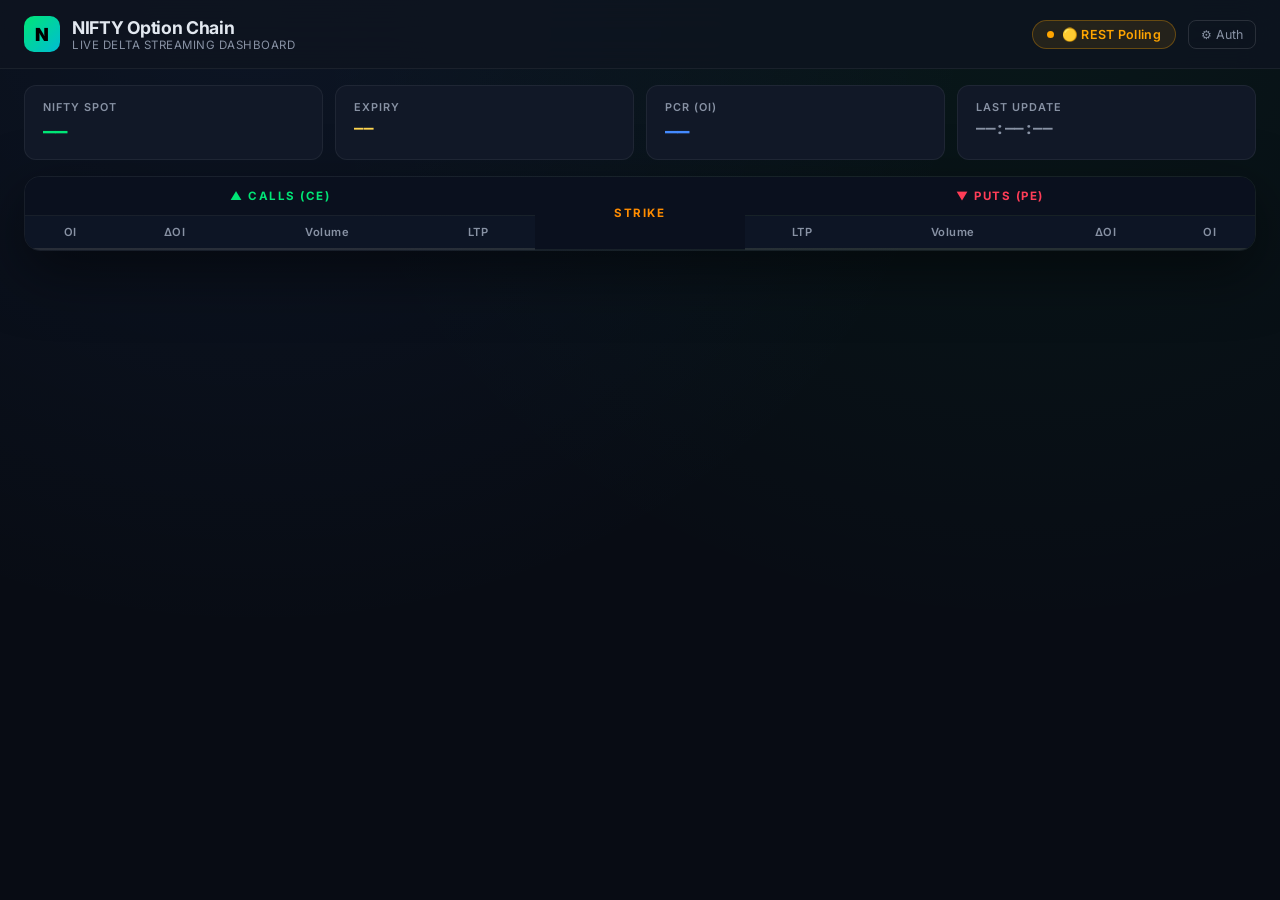
==== templates/index.html @ 551e1039 "ui: ATM row solid white background with black text" ====
<!DOCTYPE html>
<html lang="en">
<head>
<meta charset="UTF-8">
<meta name="viewport" content="width=device-width, initial-scale=1.0">
<meta http-equiv="Cache-Control" content="no-store, no-cache, must-revalidate, max-age=0">
<meta http-equiv="Pragma" content="no-cache">
<meta http-equiv="Expires" content="0">
<title>NIFTY Option Chain — Live Dashboard</title>
<meta name="description" content="Real-time NIFTY Option Chain dashboard with WebSocket streaming, delta OI, LTP and signal analysis.">

<link rel="preconnect" href="https://fonts.googleapis.com">
<link rel="preconnect" href="https://fonts.gstatic.com" crossorigin>
<link href="https://fonts.googleapis.com/css2?family=Inter:wght@300;400;500;600;700;800;900&family=JetBrains+Mono:wght@400;600&display=swap" rel="stylesheet">

<style>
:root {
    --bg-primary: #080c14;
    --bg-secondary: #0e1420;
    --bg-card: #111827;
    --bg-card-hover: #1a2235;
    --border: rgba(255,255,255,0.06);
    --border-bright: rgba(255,255,255,0.12);
    --green: #00e676;
    --green-dim: rgba(0,230,118,0.15);
    --red: #ff3d57;
    --red-dim: rgba(255,61,87,0.15);
    --orange: #ff8c00;
    --yellow: #ffd54f;
    --blue: #448aff;
    --purple: #ce93d8;
    --text-primary: #e2e8f0;
    --text-secondary: #8892a4;
    --text-muted: #4a5568;
    --atm-glow: rgba(255,214,0,0.25);
    --font-mono: 'JetBrains Mono', monospace;
}

* { box-sizing: border-box; margin: 0; padding: 0; }

body {
    background-color: var(--bg-primary);
    background-image:
        radial-gradient(ellipse at 20% 0%, rgba(68,138,255,0.07) 0%, transparent 50%),
        radial-gradient(ellipse at 80% 0%, rgba(0,230,118,0.05) 0%, transparent 50%);
    color: var(--text-primary);
    font-family: 'Inter', sans-serif;
    min-height: 100vh;
    padding: 0 0 40px 0;
}

/* ─── HEADER ─────────────────────────────────── */
.header {
    display: flex;
    align-items: center;
    justify-content: space-between;
    padding: 16px 24px;
    background: rgba(14,20,32,0.9);
    backdrop-filter: blur(20px);
    border-bottom: 1px solid var(--border);
    position: sticky;
    top: 0;
    z-index: 100;
}

.header-brand {
    display: flex;
    align-items: center;
    gap: 12px;
}

.header-logo {
    width: 36px;
    height: 36px;
    background: linear-gradient(135deg, var(--green), #00bcd4);
    border-radius: 10px;
    display: flex;
    align-items: center;
    justify-content: center;
    font-size: 18px;
    font-weight: 900;
    color: #000;
}

.header-title {
    font-size: 1.1rem;
    font-weight: 700;
    color: var(--text-primary);
    letter-spacing: -0.3px;
}

.header-subtitle {
    font-size: 0.72rem;
    color: var(--text-secondary);
    font-weight: 400;
    letter-spacing: 0.5px;
    text-transform: uppercase;
}

/* WS Status Pill */
.ws-status {
    display: flex;
    align-items: center;
    gap: 8px;
    padding: 6px 14px;
    border-radius: 100px;
    font-size: 0.78rem;
    font-weight: 600;
    letter-spacing: 0.3px;
    transition: all 0.4s ease;
}
.ws-status.live {
    background: rgba(0,230,118,0.1);
    border: 1px solid rgba(0,230,118,0.3);
    color: var(--green);
}
.ws-status.polling {
    background: rgba(255,165,0,0.1);
    border: 1px solid rgba(255,165,0,0.3);
    color: #ffa500;
}
.ws-status.offline {
    background: rgba(255,61,87,0.1);
    border: 1px solid rgba(255,61,87,0.3);
    color: var(--red);
}

.ws-dot {
    width: 7px;
    height: 7px;
    border-radius: 50%;
    background: currentColor;
}
.ws-status.live .ws-dot {
    animation: pulse-dot 1.5s ease infinite;
}
@keyframes pulse-dot {
    0%, 100% { opacity: 1; transform: scale(1); }
    50% { opacity: 0.4; transform: scale(0.7); }
}

.header-auth-link {
    font-size: 0.78rem;
    color: var(--text-secondary);
    text-decoration: none;
    padding: 6px 12px;
    border: 1px solid var(--border-bright);
    border-radius: 8px;
    transition: all 0.2s;
}
.header-auth-link:hover { color: var(--green); border-color: var(--green); }

/* ─── AUTH WARNING ───────────────────────────── */
.auth-notice {
    display: none;
    margin: 12px 24px;
    padding: 12px 18px;
    background: rgba(255,61,87,0.08);
    border: 1px solid rgba(255,61,87,0.25);
    border-radius: 10px;
    font-size: 0.85rem;
    color: var(--red);
    text-align: center;
}
.auth-notice a { color: var(--red); font-weight: 700; }

/* ─── BANNER ─────────────────────────────────── */
.banner {
    display: grid;
    grid-template-columns: repeat(auto-fit, minmax(140px, 1fr));
    gap: 12px;
    padding: 16px 24px;
}

.banner-card {
    background: var(--bg-card);
    border: 1px solid var(--border);
    border-radius: 12px;
    padding: 14px 18px;
    display: flex;
    flex-direction: column;
    gap: 4px;
    transition: border-color 0.3s;
}
.banner-card:hover { border-color: var(--border-bright); }

.banner-label {
    font-size: 0.68rem;
    font-weight: 600;
    text-transform: uppercase;
    letter-spacing: 1px;
    color: var(--text-secondary);
}

.banner-value {
    font-size: 1.3rem;
    font-weight: 700;
    font-family: var(--font-mono);
    letter-spacing: -0.5px;
    transition: color 0.3s;
}

.banner-card.spot .banner-value { color: var(--green); }
.banner-card.expiry .banner-value { color: var(--yellow); font-size: 1rem; }
.banner-card.time .banner-value { color: var(--text-secondary); font-size: 1rem; }
.banner-card.pcr .banner-value { color: var(--blue); }
.banner-card.pcr.bullish .banner-value { color: var(--green); }
.banner-card.pcr.bearish .banner-value { color: var(--red); }

/* ─── TABLE WRAPPER ──────────────────────────── */
.table-wrapper {
    margin: 0 24px;
    border-radius: 16px;
    overflow: hidden;
    border: 1px solid var(--border);
    box-shadow: 0 20px 60px rgba(0,0,0,0.5);
    overflow-x: auto;
}

table {
    width: 100%;
    border-collapse: collapse;
    min-width: 680px;
}

/* Sticky header */
thead {
    position: sticky;
    top: 69px;
    z-index: 50;
}

thead tr:first-child th {
    background: #0a101e;
    padding: 12px 8px;
    font-size: 0.72rem;
    font-weight: 700;
    text-transform: uppercase;
    letter-spacing: 1.5px;
    border-bottom: 1px solid var(--border);
}

thead tr:first-child th:first-child { color: var(--green); }
thead tr:first-child th:last-child  { color: var(--red); }
thead tr:first-child th.center-head { color: var(--orange); }

thead tr:last-child th {
    background: #0d1525;
    padding: 9px 8px;
    font-size: 0.7rem;
    font-weight: 600;
    color: var(--text-secondary);
    letter-spacing: 0.5px;
    border-bottom: 2px solid var(--border-bright);
}

tbody tr {
    transition: background 0.15s;
}

tbody tr:hover td {
    background: rgba(255,255,255,0.025) !important;
}

td {
    padding: 9px 8px;
    text-align: center;
    font-size: 0.82rem;
    font-family: var(--font-mono);
    border-bottom: 1px solid rgba(255,255,255,0.03);
    transition: background 0.3s, color 0.3s;
}

/* ─── ITM / OTM ──────────────────────────────── */
.itm { background-color: rgba(255,243,176,0.07); color: #e8dfa0; }
.otm { background-color: transparent; color: var(--text-secondary); }

/* ─── STRIKE COLUMN ──────────────────────────── */
.strike {
    background: linear-gradient(135deg, rgba(255,140,0,0.2), rgba(255,140,0,0.08)) !important;
    color: var(--orange) !important;
    font-weight: 700 !important;
    font-size: 0.85rem !important;
    border-left: 1px solid rgba(255,140,0,0.3) !important;
    border-right: 1px solid rgba(255,140,0,0.3) !important;
    letter-spacing: 0.3px;
}

/* --- ATM ROW ---------------------------------------- */
tr.atm td {
    background: #ffffff !important;
    color: #000000 !important;
    font-weight: 700 !important;
    border-top: 2px solid #dddddd !important;
    border-bottom: 2px solid #dddddd !important;
}
tr.atm .strike {
    background: #ffffff !important;
    color: #000000 !important;
    font-weight: 900 !important;
    border-left: 2px solid #aaaaaa !important;
    border-right: 2px solid #aaaaaa !important;
}
tr.atm .ltp-ce { color: #007a3d !important; }
tr.atm .ltp-pe { color: #cc0000 !important; }
tr.atm .oi-up  { color: #007a3d !important; }
tr.atm .oi-down { color: #cc0000 !important; }


/* ─── RESISTANCE / SUPPORT ───────────────────── */
.resistance {
    background: linear-gradient(135deg, rgba(255,61,87,0.3), rgba(255,61,87,0.1)) !important;
    color: #ff6b7a !important;
    font-weight: 700 !important;
}

.support {
    background: linear-gradient(135deg, rgba(0,230,118,0.3), rgba(0,230,118,0.1)) !important;
    color: #4dffab !important;
    font-weight: 700 !important;
}

/* ─── LTP COLORS ─────────────────────────────── */
.ltp-ce { color: var(--green) !important; font-weight: 700 !important; }
.ltp-pe { color: var(--red)   !important; font-weight: 700 !important; }

/* ─── ΔOI ARROWS ─────────────────────────────── */
.oi-up   { color: var(--green); }
.oi-down { color: var(--red); }
.oi-flat { color: var(--text-muted); }

/* ─── FLASH ANIMATION ────────────────────────── */
@keyframes flash-green {
    0%   { background-color: rgba(0,230,118,0.35); }
    100% { background-color: transparent; }
}
@keyframes flash-red {
    0%   { background-color: rgba(255,61,87,0.35); }
    100% { background-color: transparent; }
}
.flash-up   { animation: flash-green 0.6s ease-out; }
.flash-down { animation: flash-red   0.6s ease-out; }

/* ─── MOBILE ─────────────────────────────────── */
@media (max-width: 768px) {
    .header { padding: 12px 16px; }
    .banner { padding: 12px 16px; gap: 8px; grid-template-columns: repeat(2, 1fr); }
    .table-wrapper { margin: 0 8px; border-radius: 10px; }
    .banner-value { font-size: 1.1rem; }
    td, th { padding: 7px 5px; font-size: 0.75rem; }
}

@media (max-width: 480px) {
    .header-subtitle { display: none; }
    .banner { grid-template-columns: repeat(2, 1fr); }
    .banner-card.time { display: none; }
}
</style>
</head>
<body>

<!-- ─── HEADER ─────────────────────────────────── -->
<header class="header">
    <div class="header-brand">
        <div class="header-logo">N</div>
        <div>
            <div class="header-title">NIFTY Option Chain</div>
            <div class="header-subtitle">Live Delta Streaming Dashboard</div>
        </div>
    </div>

    <div style="display:flex; align-items:center; gap:12px; flex-wrap:wrap;">
        <div class="ws-status offline" id="wsStatusPill">
            <div class="ws-dot"></div>
            <span id="wsStatusText">Connecting…</span>
        </div>
        <a href="/auth" class="header-auth-link" id="authLink">⚙ Auth</a>
    </div>
</header>

<!-- ─── AUTH WARNING ───────────────────────────── -->
<div class="auth-notice" id="authWarning">
    ⚠ Engine is <strong>Idle / Unauthorized</strong>. &nbsp;
    <a href="/auth">Click here to authenticate →</a>
</div>

<!-- ─── BANNER ─────────────────────────────────── -->
<div class="banner">
    <div class="banner-card spot">
        <div class="banner-label">NIFTY Spot</div>
        <div class="banner-value" id="spotPrice">——</div>
    </div>
    <div class="banner-card expiry">
        <div class="banner-label">Expiry</div>
        <div class="banner-value" id="expiryDate">——</div>
    </div>
    <div class="banner-card pcr" id="pcrCard">
        <div class="banner-label">PCR (OI)</div>
        <div class="banner-value" id="pcrValue">——</div>
    </div>
    <div class="banner-card time">
        <div class="banner-label">Last Update</div>
        <div class="banner-value" id="lastUpdated">——:——:——</div>
    </div>
</div>

<!-- ─── TABLE ─────────────────────────────────── -->
<div class="table-wrapper">
    <table id="optionTable">
        <thead>
            <tr>
                <th colspan="4">▲ CALLS (CE)</th>
                <th rowspan="2" class="center-head" style="vertical-align:middle;">STRIKE</th>
                <th colspan="4">▼ PUTS (PE)</th>
            </tr>
            <tr>
                <th>OI</th>
                <th>ΔOI</th>
                <th>Volume</th>
                <th>LTP</th>
                <th>LTP</th>
                <th>Volume</th>
                <th>ΔOI</th>
                <th>OI</th>
            </tr>
        </thead>
        <tbody></tbody>
    </table>
</div>

<script>
// ────────────────────────────────────────────────
// STATE
// ────────────────────────────────────────────────
let lastTimestamp  = null;
let retryCount     = 0;
let updateInterval = null;
let ws             = null;
let isWsConnected  = false;
let expectedSeqId  = null;

// Previous OI values for flash direction detection
const prevOiMap = {};

// ────────────────────────────────────────────────
// WS STATUS PILL
// ────────────────────────────────────────────────
function setWsStatus(mode) {
    const pill = document.getElementById('wsStatusPill');
    const text = document.getElementById('wsStatusText');
    pill.className = 'ws-status ' + mode;
    if (mode === 'live')    text.textContent = '🟢 Live Stream';
    if (mode === 'polling') text.textContent = '🟡 REST Polling';
    if (mode === 'offline') text.textContent = '🔴 Reconnecting…';
}

// ────────────────────────────────────────────────
// PCR CALCULATOR
// ────────────────────────────────────────────────
function updatePCR(data) {
    let totalCE_OI = 0, totalPE_OI = 0;
    data.forEach(row => {
        if (row.CE && row.CE.oi) totalCE_OI += row.CE.oi;
        if (row.PE && row.PE.oi) totalPE_OI += row.PE.oi;
    });
    const card = document.getElementById('pcrCard');
    const el   = document.getElementById('pcrValue');
    if (totalCE_OI === 0) { el.textContent = '——'; return; }
    const pcr = (totalPE_OI / totalCE_OI).toFixed(2);
    el.textContent = pcr;
    card.classList.remove('bullish', 'bearish');
    if (pcr > 1.2)      card.classList.add('bullish');
    else if (pcr < 0.8) card.classList.add('bearish');
}

// ────────────────────────────────────────────────
// WS ENGINE
// ────────────────────────────────────────────────
function connectWebSocket() {
    const protocol = location.protocol === 'https:' ? 'wss:' : 'ws:';
    ws = new WebSocket(`${protocol}//${location.host}/ws/option-chain`);

    ws.onopen = () => {
        console.log('🟢 WebSocket Connected');
        isWsConnected = true;
        setWsStatus('live');
        document.getElementById('authWarning').style.display = 'none';
        if (updateInterval) { clearInterval(updateInterval); updateInterval = null; }
    };

    ws.onmessage = (event) => {
        const msg = JSON.parse(event.data);

        if (msg.spot_price) document.getElementById('spotPrice').textContent = Number(msg.spot_price).toLocaleString('en-IN', {minimumFractionDigits: 2, maximumFractionDigits: 2});
        if (msg.expiry)     document.getElementById('expiryDate').textContent = msg.expiry;
        if (msg.timestamp)  document.getElementById('lastUpdated').textContent = msg.timestamp;

        if (msg.type === 'FULL') {
            expectedSeqId = (msg.seq_id || 0) + 1;
            updateTable(msg.chain, msg.atm_strike);
            updatePCR(msg.chain);
            lastTimestamp = msg.timestamp;
            document.getElementById('authWarning').style.display = 'none';
        }
        else if (msg.type === 'DELTA') {
            const targetSeq = msg.seq_id;
            if (expectedSeqId !== null && targetSeq !== expectedSeqId) {
                console.warn(`[DESYNC] expected ${expectedSeqId} got ${targetSeq} — syncing`);
                ws.send('REQUEST_SYNC');
                return;
            }
            expectedSeqId = targetSeq + 1;
            if (!msg.chain_updates) return;

            Object.keys(msg.chain_updates).forEach(strike => {
                const ch = msg.chain_updates[strike];
                patchDeltaRow(strike, ch.CE, ch.PE);
            });
            lastTimestamp = msg.timestamp;
            if (msg.atm_strike) enforceAtmStyling(msg.atm_strike);
        }
    };

    ws.onclose = () => {
        if (isWsConnected) console.log('🔴 WebSocket dropped — falling back to REST');
        isWsConnected = false;
        setWsStatus('offline');
        setTimeout(connectWebSocket, 3000);
        if (!updateInterval) {
            setWsStatus('polling');
            updateInterval = setInterval(loadDataREST, 5000);
        }
    };

    ws.onerror = () => ws.close();
}

// ────────────────────────────────────────────────
// REST FALLBACK
// ────────────────────────────────────────────────
async function loadDataREST() {
    if (isWsConnected) return;
    try {
        const res = await fetch('/api/option-chain?symbol=NIFTY');
        if (res.status === 401) { location.href = '/auth'; return; }
        if (!res.ok) throw new Error('Network Error');

        const json = await res.json();
        if (!json.success) {
            document.getElementById('authWarning').style.display = 'block';
            return;
        }
        document.getElementById('authWarning').style.display = 'none';
        retryCount = 0;

        if (lastTimestamp === json.timestamp && json.timestamp) return;
        lastTimestamp = json.timestamp;

        document.getElementById('spotPrice').textContent  = Number(json.spot_price || 0).toLocaleString('en-IN', {minimumFractionDigits: 2, maximumFractionDigits: 2});
        document.getElementById('expiryDate').textContent = json.expiry   || '——';
        document.getElementById('lastUpdated').textContent= json.timestamp|| '——';

        updateTable(json.chain, json.atm_strike);
        updatePCR(json.chain);
    } catch (err) {
        console.error('REST fetch error:', err);
        retryCount++;
        setTimeout(loadDataREST, Math.min(retryCount * 2000, 10000));
    }
}

// ────────────────────────────────────────────────
// HELPERS
// ────────────────────────────────────────────────
const fmt = n => (n != null && n !== undefined)
    ? Number(n).toLocaleString('en-IN')
    : '—';

function fmtOI(val, prevVal, tdEl) {
    if (val == null) return { text: '—', cls: '' };
    const text = fmt(val);
    let cls = 'oi-flat';
    if (prevVal != null) {
        if (val > prevVal) cls = 'oi-up';
        if (val < prevVal) cls = 'oi-down';
    }
    return { text, cls };
}

function fmtDeltaOI(val) {
    if (val == null) return { text: '—', cls: '' };
    const abs  = fmt(Math.abs(val));
    if (val > 0) return { text: '▲ ' + abs, cls: 'oi-up' };
    if (val < 0) return { text: '▼ ' + abs, cls: 'oi-down' };
    return { text: '— ' + abs, cls: 'oi-flat' };
}

function flashCell(td, direction) {
    td.classList.remove('flash-up', 'flash-down');
    void td.offsetWidth; // reflow
    td.classList.add(direction === 'up' ? 'flash-up' : 'flash-down');
}

// ────────────────────────────────────────────────
// DELTA PATCH (no full reflow)
// ────────────────────────────────────────────────
function patchDeltaRow(strike, ceData, peData) {
    const tbody = document.querySelector('#optionTable tbody');
    const tr    = tbody.querySelector(`tr[data-strike='${strike}']`);
    if (!tr) return;

    const tds = tr.querySelectorAll('td');
    const key  = strike;

    const setCell = (idx, text, extraCls, flashDir) => {
        const td = tds[idx];
        if (!td) return;
        if (td.textContent !== text) {
            td.textContent = text;
            if (extraCls !== undefined) td.className = extraCls;
            if (flashDir) flashCell(td, flashDir);
        }
    };

    if (ceData) {
        const prevOI = prevOiMap[key + '_CE'];
        if (ceData.oi != null) {
            const { text, cls } = fmtOI(ceData.oi, prevOI);
            setCell(0, text, cls, ceData.oi > prevOI ? 'up' : ceData.oi < prevOI ? 'down' : null);
            prevOiMap[key + '_CE'] = ceData.oi;
        }
        if (ceData.intraday_oi_change !== undefined) {
            const { text, cls } = fmtDeltaOI(ceData.intraday_oi_change);
            setCell(1, text, cls);
        }
        if (ceData.volume != null) setCell(2, fmt(ceData.volume));
        if (ceData.ltp    != null) {
            const prevLtp = prevOiMap[key + '_CE_ltp'];
            setCell(3, fmt(ceData.ltp), 'ltp-ce', ceData.ltp > prevLtp ? 'up' : ceData.ltp < prevLtp ? 'down' : null);
            prevOiMap[key + '_CE_ltp'] = ceData.ltp;
        }
    }

    if (peData) {
        const prevOI = prevOiMap[key + '_PE'];
        if (peData.ltp != null) {
            const prevLtp = prevOiMap[key + '_PE_ltp'];
            setCell(5, fmt(peData.ltp), 'ltp-pe', peData.ltp > prevLtp ? 'up' : peData.ltp < prevLtp ? 'down' : null);
            prevOiMap[key + '_PE_ltp'] = peData.ltp;
        }
        if (peData.volume != null) setCell(6, fmt(peData.volume));
        if (peData.intraday_oi_change !== undefined) {
            const { text, cls } = fmtDeltaOI(peData.intraday_oi_change);
            setCell(7, text, cls);
        }
        if (peData.oi != null) {
            const { text, cls } = fmtOI(peData.oi, prevOI);
            setCell(8, text, cls, peData.oi > prevOI ? 'up' : peData.oi < prevOI ? 'down' : null);
            prevOiMap[key + '_PE'] = peData.oi;
        }
    }
}

// ────────────────────────────────────────────────
// ATM STYLING
// ────────────────────────────────────────────────
function enforceAtmStyling(atm) {
    document.querySelectorAll('#optionTable tbody tr').forEach(tr => {
        const s = Number(tr.getAttribute('data-strike'));
        if (s === Number(atm))   { if (!tr.classList.contains('atm')) tr.classList.add('atm'); }
        else if (tr.classList.contains('atm')) tr.classList.remove('atm');
    });
}

// ────────────────────────────────────────────────
// FULL TABLE HYDRATION
// ────────────────────────────────────────────────
function updateTable(data, atm) {
    const tbody = document.querySelector('#optionTable tbody');

    let maxCE_OI = -Infinity, maxPE_OI = -Infinity;
    data.forEach(d => {
        if (d.CE?.oi != null && d.CE.oi > maxCE_OI) maxCE_OI = d.CE.oi;
        if (d.PE?.oi != null && d.PE.oi > maxPE_OI) maxPE_OI = d.PE.oi;
    });

    const currentStrikes = new Set();

    data.forEach(row => {
        const strike = row.strike;
        currentStrikes.add(String(strike));

        let tr = tbody.querySelector(`tr[data-strike='${strike}']`);
        if (!tr) {
            tr = document.createElement('tr');
            tr.setAttribute('data-strike', strike);
            for (let i = 0; i < 9; i++) tr.appendChild(document.createElement('td'));
            tbody.appendChild(tr);
        }

        const isAtm = Number(strike) === Number(atm);
        tr.classList.toggle('atm', isAtm);

        const tds = tr.querySelectorAll('td');

        const ceOTM = Number(strike) > Number(atm);
        const ceITM = Number(strike) < Number(atm);
        const peOTM = Number(strike) < Number(atm);
        const peITM = Number(strike) > Number(atm);

        const ce_oi      = row.CE?.oi ?? null;
        const ce_dOI     = row.CE?.intraday_oi_change ?? null;
        const ce_vol     = row.CE?.volume ?? null;
        const ce_ltp     = row.CE?.ltp ?? null;
        const pe_ltp     = row.PE?.ltp ?? null;
        const pe_vol     = row.PE?.volume ?? null;
        const pe_dOI     = row.PE?.intraday_oi_change ?? null;
        const pe_oi      = row.PE?.oi ?? null;

        // Store prev for future delta flashes
        const key = String(strike);
        prevOiMap[key + '_CE']     = ce_oi;
        prevOiMap[key + '_PE']     = pe_oi;
        prevOiMap[key + '_CE_ltp'] = ce_ltp;
        prevOiMap[key + '_PE_ltp'] = pe_ltp;

        // ── CE OI (col 0)
        const isMaxCE = ce_oi === maxCE_OI && !isAtm;
        tds[0].textContent = fmt(ce_oi);
        tds[0].className   = isMaxCE ? 'resistance' : isAtm ? '' : ceITM ? 'itm' : 'otm';

        // ── CE ΔOI (col 1)
        const { text: t1, cls: c1 } = fmtDeltaOI(ce_dOI);
        tds[1].textContent = t1; tds[1].className = c1 + (ceITM ? ' itm' : ' otm');

        // ── CE Vol (col 2)
        tds[2].textContent = fmt(ce_vol);
        tds[2].className   = isAtm ? '' : ceITM ? 'itm' : 'otm';

        // ── CE LTP (col 3)
        tds[3].textContent = fmt(ce_ltp);
        tds[3].className   = 'ltp-ce';

        // ── STRIKE (col 4)
        tds[4].textContent = fmt(strike);
        tds[4].className   = 'strike';

        // ── PE LTP (col 5)
        tds[5].textContent = fmt(pe_ltp);
        tds[5].className   = 'ltp-pe';

        // ── PE Vol (col 6)
        tds[6].textContent = fmt(pe_vol);
        tds[6].className   = isAtm ? '' : peITM ? 'itm' : 'otm';

        // ── PE ΔOI (col 7)
        const { text: t7, cls: c7 } = fmtDeltaOI(pe_dOI);
        tds[7].textContent = t7; tds[7].className = c7 + (peITM ? ' itm' : ' otm');

        // ── PE OI (col 8)
        const isMaxPE = pe_oi === maxPE_OI && !isAtm;
        tds[8].textContent = fmt(pe_oi);
        tds[8].className   = isMaxPE ? 'support' : isAtm ? '' : peITM ? 'itm' : 'otm';
    });

    // Remove stale rows
    tbody.querySelectorAll('tr').forEach(tr => {
        if (!currentStrikes.has(tr.getAttribute('data-strike'))) tr.remove();
    });
}

// ────────────────────────────────────────────────
// BOOT
// ────────────────────────────────────────────────
setWsStatus('offline');
connectWebSocket();
loadDataREST();
</script>
</body>
</html>
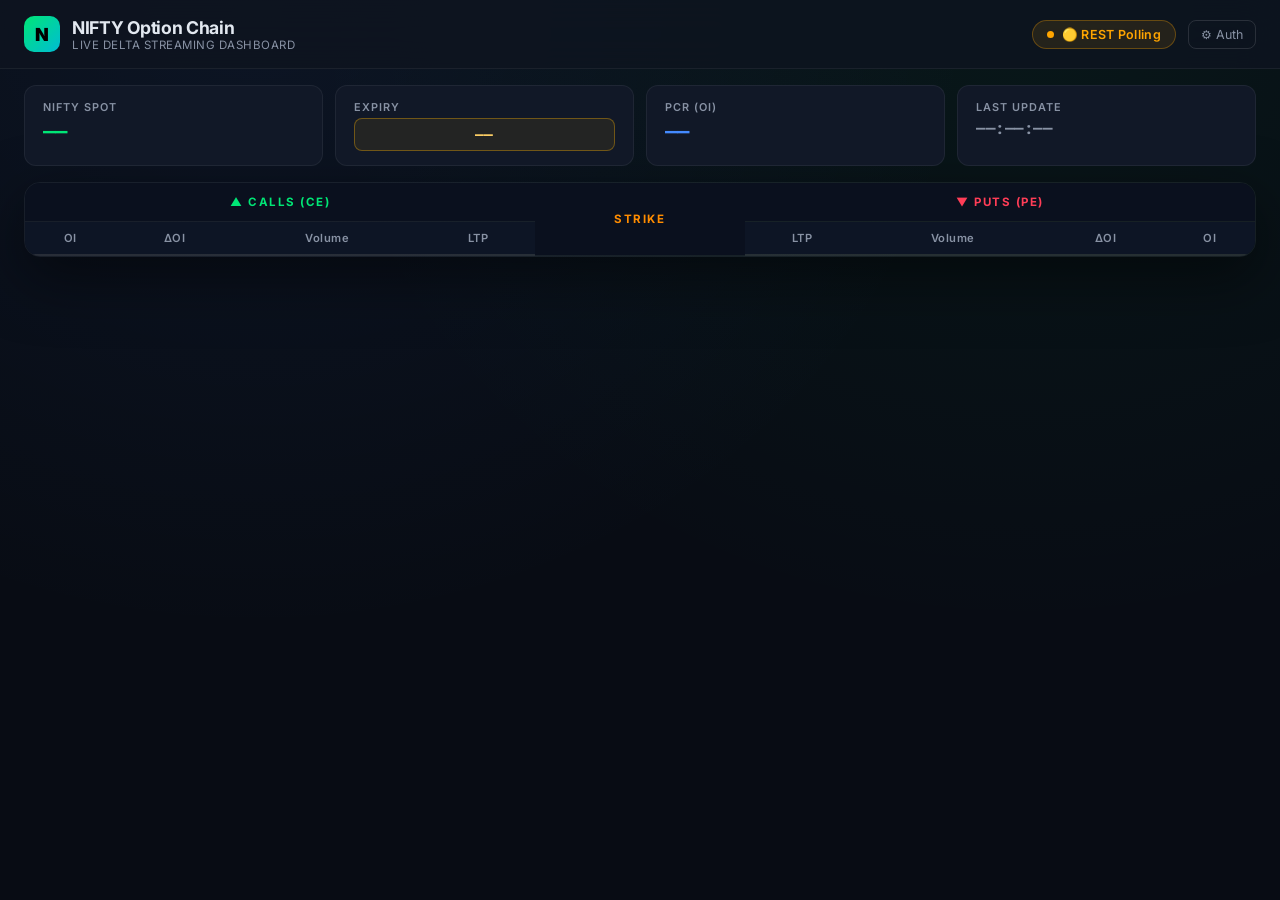
==== commit da131fc6: "feat: expiry dropdown selector on dashboard with live population and switching" ====
--- a/templates/index.html
+++ b/templates/index.html
@@ -164,6 +164,21 @@
 }
 .auth-notice a { color: var(--red); font-weight: 700; }
 
+/* ─── MARKET CLOSED BANNER ─────────────────── */
+.market-closed-notice {
+    display: none;
+    margin: 10px 24px;
+    padding: 10px 18px;
+    background: rgba(255,180,0,0.10);
+    border: 1px solid rgba(255,180,0,0.35);
+    border-radius: 10px;
+    font-size: 0.83rem;
+    color: #ffd166;
+    text-align: center;
+    letter-spacing: 0.3px;
+}
+.market-closed-notice strong { color: #ffe999; }
+
 /* ─── BANNER ─────────────────────────────────── */
 .banner {
     display: grid;
@@ -201,11 +216,34 @@
 }
 
 .banner-card.spot .banner-value { color: var(--green); }
-.banner-card.expiry .banner-value { color: var(--yellow); font-size: 1rem; }
 .banner-card.time .banner-value { color: var(--text-secondary); font-size: 1rem; }
 .banner-card.pcr .banner-value { color: var(--blue); }
 .banner-card.pcr.bullish .banner-value { color: var(--green); }
 .banner-card.pcr.bearish .banner-value { color: var(--red); }
+
+/* ─── EXPIRY SELECTOR ────────────────────────── */
+.banner-card.expiry { justify-content: center; }
+.expiry-select {
+    background: rgba(255,180,0,0.08);
+    border: 1px solid rgba(255,180,0,0.35);
+    color: #ffd166;
+    font-size: 0.92rem;
+    font-weight: 700;
+    font-family: var(--font-mono);
+    padding: 6px 10px;
+    border-radius: 8px;
+    outline: none;
+    cursor: pointer;
+    width: 100%;
+    transition: border-color 0.2s, background 0.2s;
+    appearance: none;
+    -webkit-appearance: none;
+    text-align: center;
+    letter-spacing: 0.4px;
+}
+.expiry-select:hover  { border-color: rgba(255,180,0,0.7); background: rgba(255,180,0,0.13); }
+.expiry-select:focus  { border-color: #ffd166; }
+.expiry-select option { background: #0d1525; color: #f1f5f9; font-weight: 600; }
 
 /* ─── TABLE WRAPPER ──────────────────────────── */
 .table-wrapper {
@@ -306,6 +344,12 @@
 tr.atm .oi-up  { color: #007a3d !important; }
 tr.atm .oi-down { color: #cc0000 !important; }
 
+/* --- CE / PE HIGHLIGHTS --------------------------------- */
+td.ce-hl { color: #ff4d4d !important; }
+td.pe-hl { color: #00e676 !important; }
+tr.atm td.ce-hl { color: #cc0000 !important; }
+tr.atm td.pe-hl { color: #007a3d !important; }
+
 
 /* ─── RESISTANCE / SUPPORT ───────────────────── */
 .resistance {
@@ -384,6 +428,11 @@
     <a href="/auth">Click here to authenticate →</a>
 </div>
 
+<!-- ─── MARKET CLOSED BANNER ─────────────────── -->
+<div class="market-closed-notice" id="marketClosedBanner">
+    📄 <strong>Market Closed</strong> — Showing last closing data captured at <span id="snapshotTime"></span>
+</div>
+
 <!-- ─── BANNER ─────────────────────────────────── -->
 <div class="banner">
     <div class="banner-card spot">
@@ -392,7 +441,9 @@
     </div>
     <div class="banner-card expiry">
         <div class="banner-label">Expiry</div>
-        <div class="banner-value" id="expiryDate">——</div>
+        <select class="expiry-select" id="expirySelect">
+            <option value="">——</option>
+        </select>
     </div>
     <div class="banner-card pcr" id="pcrCard">
         <div class="banner-label">PCR (OI)</div>
@@ -438,9 +489,40 @@
 let ws             = null;
 let isWsConnected  = false;
 let expectedSeqId  = null;
+let selectedExpiry = null;   // null = nearest (live)
+let allExpiries    = [];
 
 // Previous OI values for flash direction detection
 const prevOiMap = {};
+
+// ────────────────────────────────────────────────
+// EXPIRY SELECTOR
+// ────────────────────────────────────────────────
+function populateExpiries(expiries, activeExpiry) {
+    if (!expiries || !expiries.length) return;
+    const sel = document.getElementById('expirySelect');
+    const prev = sel.value;
+    sel.innerHTML = '';
+    expiries.forEach(e => {
+        const opt = document.createElement('option');
+        opt.value = e.value;
+        opt.textContent = e.label;
+        sel.appendChild(opt);
+    });
+    // Honour previous selection; else use activeExpiry from server
+    if (prev && expiries.find(e => e.value === prev)) {
+        sel.value = prev;
+    } else if (activeExpiry) {
+        sel.value = activeExpiry;
+        selectedExpiry = activeExpiry;
+    }
+    allExpiries = expiries;
+}
+
+document.getElementById('expirySelect').addEventListener('change', function() {
+    selectedExpiry = this.value;
+    loadDataREST(true);   // force-fetch for new expiry
+});
 
 // ────────────────────────────────────────────────
 // WS STATUS PILL
@@ -492,7 +574,7 @@
         const msg = JSON.parse(event.data);
 
         if (msg.spot_price) document.getElementById('spotPrice').textContent = Number(msg.spot_price).toLocaleString('en-IN', {minimumFractionDigits: 2, maximumFractionDigits: 2});
-        if (msg.expiry)     document.getElementById('expiryDate').textContent = msg.expiry;
+        if (msg.all_expiries) populateExpiries(msg.all_expiries, msg.expiry);
         if (msg.timestamp)  document.getElementById('lastUpdated').textContent = msg.timestamp;
 
         if (msg.type === 'FULL') {
@@ -501,6 +583,7 @@
             updatePCR(msg.chain);
             lastTimestamp = msg.timestamp;
             document.getElementById('authWarning').style.display = 'none';
+            document.getElementById('marketClosedBanner').style.display = 'none'; // live = hide closed banner
         }
         else if (msg.type === 'DELTA') {
             const targetSeq = msg.seq_id;
@@ -538,10 +621,11 @@
 // ────────────────────────────────────────────────
 // REST FALLBACK
 // ────────────────────────────────────────────────
-async function loadDataREST() {
-    if (isWsConnected) return;
+async function loadDataREST(forceRefresh = false) {
+    if (isWsConnected && !forceRefresh) return;
     try {
-        const res = await fetch('/api/option-chain?symbol=NIFTY');
+        const expParam = selectedExpiry ? `&expiry=${selectedExpiry}` : '';
+        const res = await fetch(`/api/option-chain?symbol=NIFTY${expParam}`);
         if (res.status === 401) { location.href = '/auth'; return; }
         if (!res.ok) throw new Error('Network Error');
 
@@ -551,14 +635,25 @@
             return;
         }
         document.getElementById('authWarning').style.display = 'none';
+
+        // Market closed snapshot banner
+        const closedBanner = document.getElementById('marketClosedBanner');
+        if (json.snapshot_time) {
+            document.getElementById('snapshotTime').textContent = json.snapshot_time;
+            closedBanner.style.display = 'block';
+        } else {
+            closedBanner.style.display = 'none';
+        }
+
         retryCount = 0;
 
-        if (lastTimestamp === json.timestamp && json.timestamp) return;
+        if (!forceRefresh && lastTimestamp === json.timestamp && json.timestamp) return;
         lastTimestamp = json.timestamp;
 
-        document.getElementById('spotPrice').textContent  = Number(json.spot_price || 0).toLocaleString('en-IN', {minimumFractionDigits: 2, maximumFractionDigits: 2});
-        document.getElementById('expiryDate').textContent = json.expiry   || '——';
-        document.getElementById('lastUpdated').textContent= json.timestamp|| '——';
+        document.getElementById('spotPrice').textContent   = Number(json.spot_price || 0).toLocaleString('en-IN', {minimumFractionDigits: 2, maximumFractionDigits: 2});
+        document.getElementById('lastUpdated').textContent = json.timestamp || '——';
+
+        if (json.all_expiries) populateExpiries(json.all_expiries, json.expiry);
 
         updateTable(json.chain, json.atm_strike);
         updatePCR(json.chain);
@@ -617,7 +712,16 @@
         if (!td) return;
         if (td.textContent !== text) {
             td.textContent = text;
-            if (extraCls !== undefined) td.className = extraCls;
+            if (extraCls !== undefined) {
+                const bases = [];
+                if (td.classList.contains('itm')) bases.push('itm');
+                if (td.classList.contains('otm')) bases.push('otm');
+                if (td.classList.contains('ce-hl')) bases.push('ce-hl');
+                if (td.classList.contains('pe-hl')) bases.push('pe-hl');
+                if (td.classList.contains('resistance')) bases.push('resistance');
+                if (td.classList.contains('support')) bases.push('support');
+                td.className = (extraCls ? extraCls + ' ' : '') + bases.join(' ');
+            }
             if (flashDir) flashCell(td, flashDir);
         }
     };
@@ -727,15 +831,21 @@
         // ── CE OI (col 0)
         const isMaxCE = ce_oi === maxCE_OI && !isAtm;
         tds[0].textContent = fmt(ce_oi);
-        tds[0].className   = isMaxCE ? 'resistance' : isAtm ? '' : ceITM ? 'itm' : 'otm';
+        let c0 = isMaxCE ? 'resistance' : isAtm ? '' : ceITM ? 'itm' : 'otm';
+        if (isAtm || ceOTM) c0 += ' ce-hl';
+        tds[0].className = c0;
 
         // ── CE ΔOI (col 1)
         const { text: t1, cls: c1 } = fmtDeltaOI(ce_dOI);
-        tds[1].textContent = t1; tds[1].className = c1 + (ceITM ? ' itm' : ' otm');
+        let c1_full = c1 + (ceITM ? ' itm' : ' otm');
+        if (isAtm || ceOTM) c1_full += ' ce-hl';
+        tds[1].textContent = t1; tds[1].className = c1_full;
 
         // ── CE Vol (col 2)
         tds[2].textContent = fmt(ce_vol);
-        tds[2].className   = isAtm ? '' : ceITM ? 'itm' : 'otm';
+        let c2 = isAtm ? '' : ceITM ? 'itm' : 'otm';
+        if (isAtm || ceOTM) c2 += ' ce-hl';
+        tds[2].className = c2;
 
         // ── CE LTP (col 3)
         tds[3].textContent = fmt(ce_ltp);
@@ -751,16 +861,22 @@
 
         // ── PE Vol (col 6)
         tds[6].textContent = fmt(pe_vol);
-        tds[6].className   = isAtm ? '' : peITM ? 'itm' : 'otm';
+        let c6 = isAtm ? '' : peITM ? 'itm' : 'otm';
+        if (isAtm || peOTM) c6 += ' pe-hl';
+        tds[6].className = c6;
 
         // ── PE ΔOI (col 7)
         const { text: t7, cls: c7 } = fmtDeltaOI(pe_dOI);
-        tds[7].textContent = t7; tds[7].className = c7 + (peITM ? ' itm' : ' otm');
+        let c7_full = c7 + (peITM ? ' itm' : ' otm');
+        if (isAtm || peOTM) c7_full += ' pe-hl';
+        tds[7].textContent = t7; tds[7].className = c7_full;
 
         // ── PE OI (col 8)
         const isMaxPE = pe_oi === maxPE_OI && !isAtm;
         tds[8].textContent = fmt(pe_oi);
-        tds[8].className   = isMaxPE ? 'support' : isAtm ? '' : peITM ? 'itm' : 'otm';
+        let c8 = isMaxPE ? 'support' : isAtm ? '' : peITM ? 'itm' : 'otm';
+        if (isAtm || peOTM) c8 += ' pe-hl';
+        tds[8].className = c8;
     });
 
     // Remove stale rows
